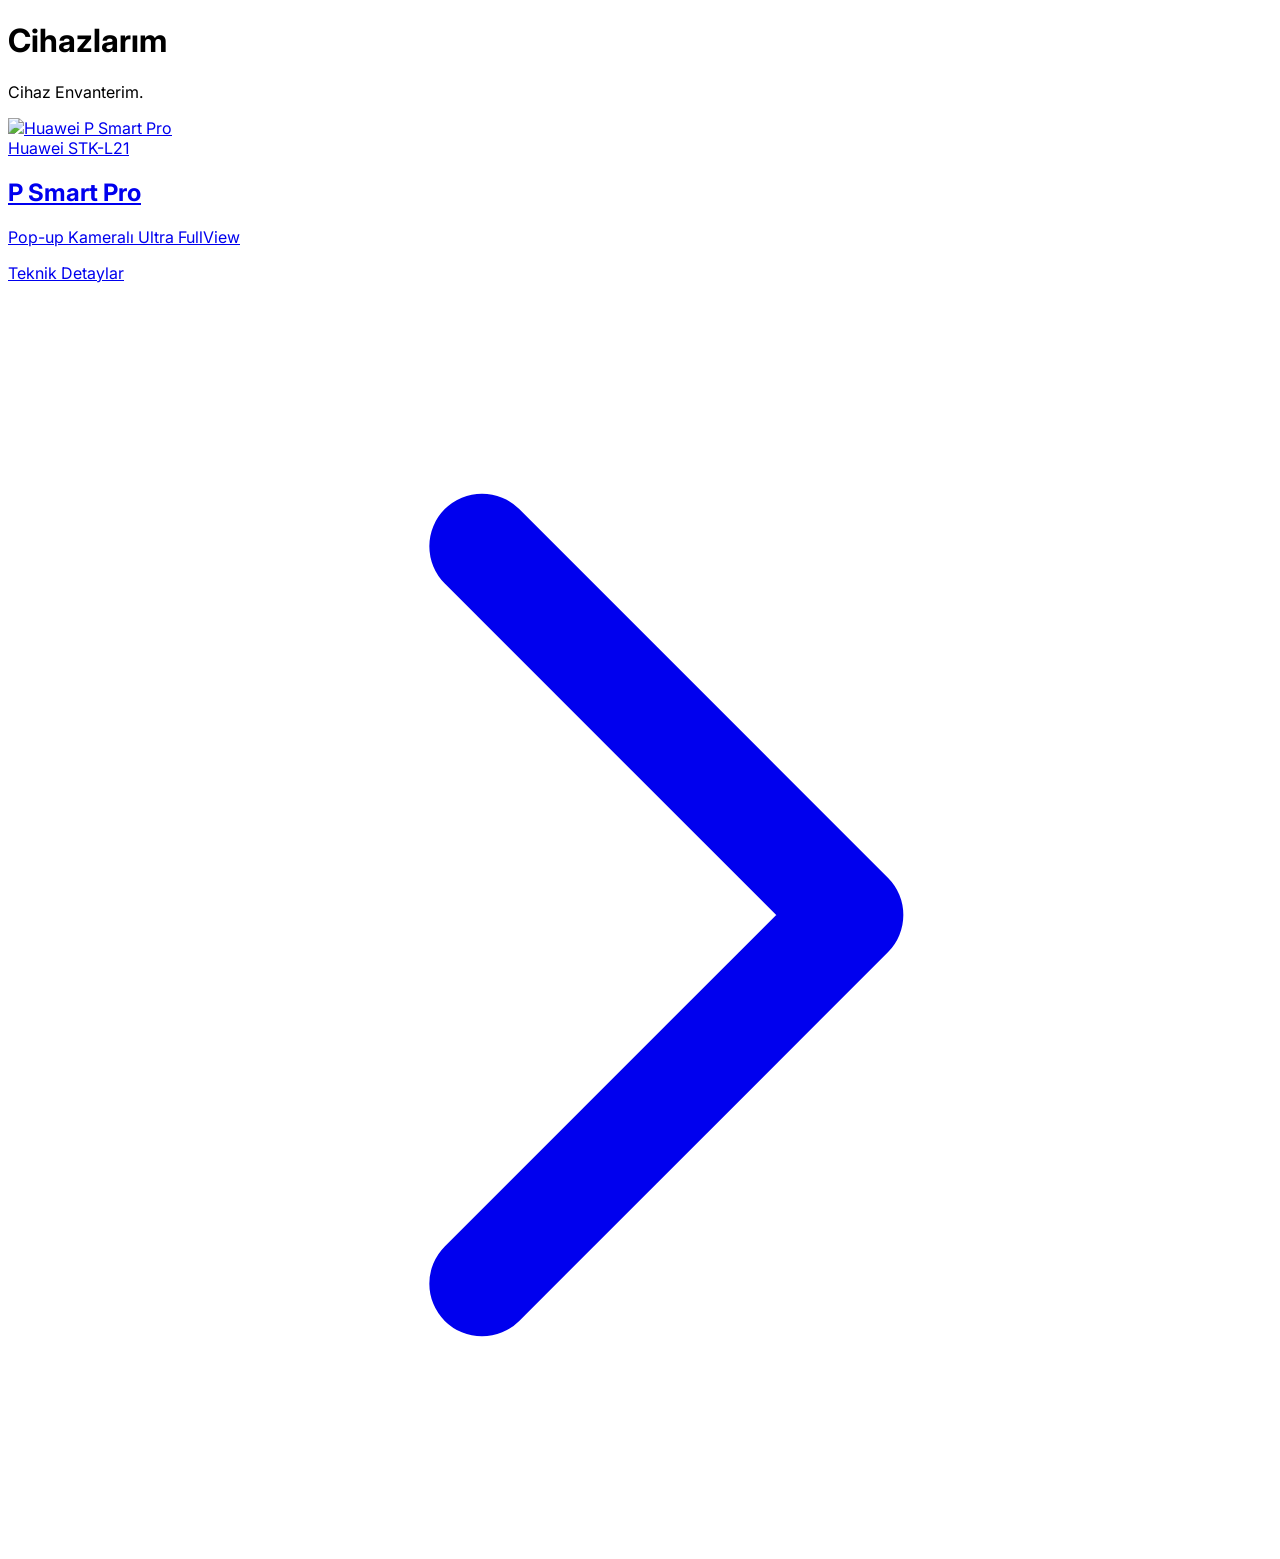
==== devices/index.html @ 099a874b "update" ====
<!DOCTYPE html>
<html lang="tr">
<head>
    <meta charset="UTF-8">
    <meta name="viewport" content="width=device-width, initial-scale=1.0">
    <title>Cihaz Envanterim | cinarozel.github.io</title>
    <script src="https://cdn.tailwindcss.com"></script>
    <style>
        @import url('https://fonts.googleapis.com/css2?family=Inter:wght@400;600;800&display=swap');
        body { font-family: 'Inter', sans-serif; }
    </style>
</head>
<body class="bg-[#f8fafc] p-6 md:p-12 text-slate-900">
    <div class="max-w-4xl mx-auto">
        <header class="mb-12">
            <h1 class="text-4xl font-extrabold tracking-tight">Cihazlarım</h1>
            <p class="text-slate-500 mt-2">Cihaz Envanterim.</p>
            <div class="h-1.5 w-16 bg-blue-600 mt-4 rounded-full"></div>
        </header>

        <div class="grid grid-cols-1 md:grid-cols-2 lg:grid-cols-3 gap-8">
            <a href="/devices/STK-L21" class="group bg-white rounded-3xl border border-slate-200 shadow-sm hover:shadow-xl hover:-translate-y-1 transition-all duration-300 overflow-hidden">
                <div class="aspect-square bg-[#f1f5f9] flex items-center justify-center p-8">
                    <img src="https://consumer.huawei.com/dam/content/dam/huawei-cbg-site/common/mkt/list-image/phones/huawei-p-smart-pro/huawei-p-smart-pro-listImage-breathing-crystal-new.png"
                         alt="Huawei P Smart Pro"
                         class="h-full object-contain drop-shadow-lg group-hover:scale-110 transition-transform duration-500">
                </div>
                <div class="p-6">
                    <div class="flex items-center justify-between mb-2">
                        <span class="text-[10px] font-bold uppercase tracking-widest text-blue-600 bg-blue-50 px-2 py-1 rounded-md">Huawei</span>
                        <span class="text-[10px] font-medium text-slate-400">STK-L21</span>
                    </div>
                    <h2 class="text-xl font-bold text-slate-800 group-hover:text-blue-600 transition-colors">P Smart Pro</h2>
                    <p class="text-slate-500 text-sm mt-1 line-clamp-1">Pop-up Kameralı Ultra FullView</p>
                    <div class="mt-6 flex items-center text-sm font-semibold text-blue-600">
                        Teknik Detaylar
                        <svg xmlns="http://www.w3.org/2000/svg" class="h-4 w-4 ml-1 group-hover:translate-x-1 transition-transform" fill="none" viewBox="0 0 24 24" stroke="currentColor">
                            <path stroke-linecap="round" stroke-linejoin="round" stroke-width="2" d="M9 5l7 7-7 7" />
                        </svg>
                    </div>
                </div>
            </a>
        </div>
    </div>
</body>
</html>
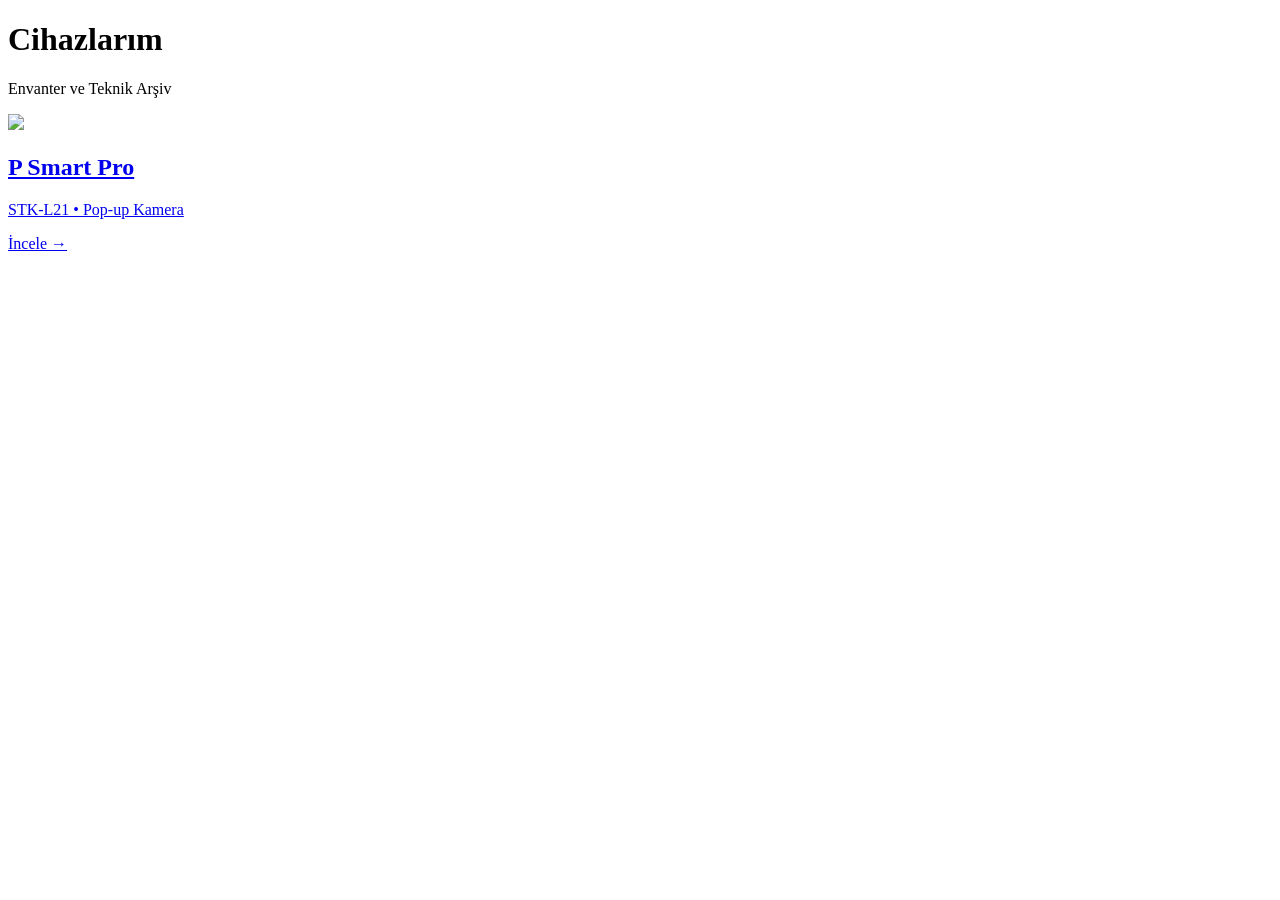
==== commit cca07eaf: "update" ====
--- a/devices/index.html
+++ b/devices/index.html
@@ -3,41 +3,37 @@
 <head>
     <meta charset="UTF-8">
     <meta name="viewport" content="width=device-width, initial-scale=1.0">
-    <title>Cihaz Envanterim | cinarozel.github.io</title>
+    <title>Cihaz Envanterim | Çınar Özel</title>
     <script src="https://cdn.tailwindcss.com"></script>
-    <style>
-        @import url('https://fonts.googleapis.com/css2?family=Inter:wght@400;600;800&display=swap');
-        body { font-family: 'Inter', sans-serif; }
-    </style>
+    <script>
+        const userLang = navigator.language || navigator.userLanguage;
+        if (!userLang.startsWith('tr') && !window.location.search.includes('lang')) {
+            console.log("International user detected: " + userLang);
+        }
+
+        tailwind.config = {
+            darkMode: 'media',
+            theme: { extend: { colors: { darkBg: '#0f172a' } } }
+        }
+    </script>
 </head>
-<body class="bg-[#f8fafc] p-6 md:p-12 text-slate-900">
-    <div class="max-w-4xl mx-auto">
-        <header class="mb-12">
-            <h1 class="text-4xl font-extrabold tracking-tight">Cihazlarım</h1>
-            <p class="text-slate-500 mt-2">Cihaz Envanterim.</p>
-            <div class="h-1.5 w-16 bg-blue-600 mt-4 rounded-full"></div>
+<body class="bg-gray-50 dark:bg-slate-950 p-6 md:p-12 transition-colors duration-300">
+    <div class="max-w-4xl mx-auto text-slate-900 dark:text-slate-100">
+        <header class="mb-12 border-b dark:border-slate-800 pb-6">
+            <h1 class="text-4xl font-black">Cihazlarım</h1>
+            <p class="text-slate-500 dark:text-slate-400 mt-2">Envanter ve Teknik Arşiv</p>
         </header>
 
         <div class="grid grid-cols-1 md:grid-cols-2 lg:grid-cols-3 gap-8">
-            <a href="/devices/STK-L21" class="group bg-white rounded-3xl border border-slate-200 shadow-sm hover:shadow-xl hover:-translate-y-1 transition-all duration-300 overflow-hidden">
-                <div class="aspect-square bg-[#f1f5f9] flex items-center justify-center p-8">
+            <a href="/devices/STK-L21" class="group bg-white dark:bg-slate-900 rounded-3xl border border-gray-200 dark:border-slate-800 shadow-sm hover:shadow-xl transition-all overflow-hidden">
+                <div class="aspect-square bg-gray-100 dark:bg-slate-800 flex items-center justify-center p-8">
                     <img src="https://consumer.huawei.com/dam/content/dam/huawei-cbg-site/common/mkt/list-image/phones/huawei-p-smart-pro/huawei-p-smart-pro-listImage-breathing-crystal-new.png"
-                         alt="Huawei P Smart Pro"
-                         class="h-full object-contain drop-shadow-lg group-hover:scale-110 transition-transform duration-500">
+                         class="h-full object-contain group-hover:scale-110 transition-transform duration-500">
                 </div>
                 <div class="p-6">
-                    <div class="flex items-center justify-between mb-2">
-                        <span class="text-[10px] font-bold uppercase tracking-widest text-blue-600 bg-blue-50 px-2 py-1 rounded-md">Huawei</span>
-                        <span class="text-[10px] font-medium text-slate-400">STK-L21</span>
-                    </div>
-                    <h2 class="text-xl font-bold text-slate-800 group-hover:text-blue-600 transition-colors">P Smart Pro</h2>
-                    <p class="text-slate-500 text-sm mt-1 line-clamp-1">Pop-up Kameralı Ultra FullView</p>
-                    <div class="mt-6 flex items-center text-sm font-semibold text-blue-600">
-                        Teknik Detaylar
-                        <svg xmlns="http://www.w3.org/2000/svg" class="h-4 w-4 ml-1 group-hover:translate-x-1 transition-transform" fill="none" viewBox="0 0 24 24" stroke="currentColor">
-                            <path stroke-linecap="round" stroke-linejoin="round" stroke-width="2" d="M9 5l7 7-7 7" />
-                        </svg>
-                    </div>
+                    <h2 class="text-xl font-bold">P Smart Pro</h2>
+                    <p class="text-slate-500 dark:text-slate-400 text-sm mt-1">STK-L21 • Pop-up Kamera</p>
+                    <div class="mt-4 text-blue-600 dark:text-blue-400 text-sm font-bold italic">İncele →</div>
                 </div>
             </a>
         </div>
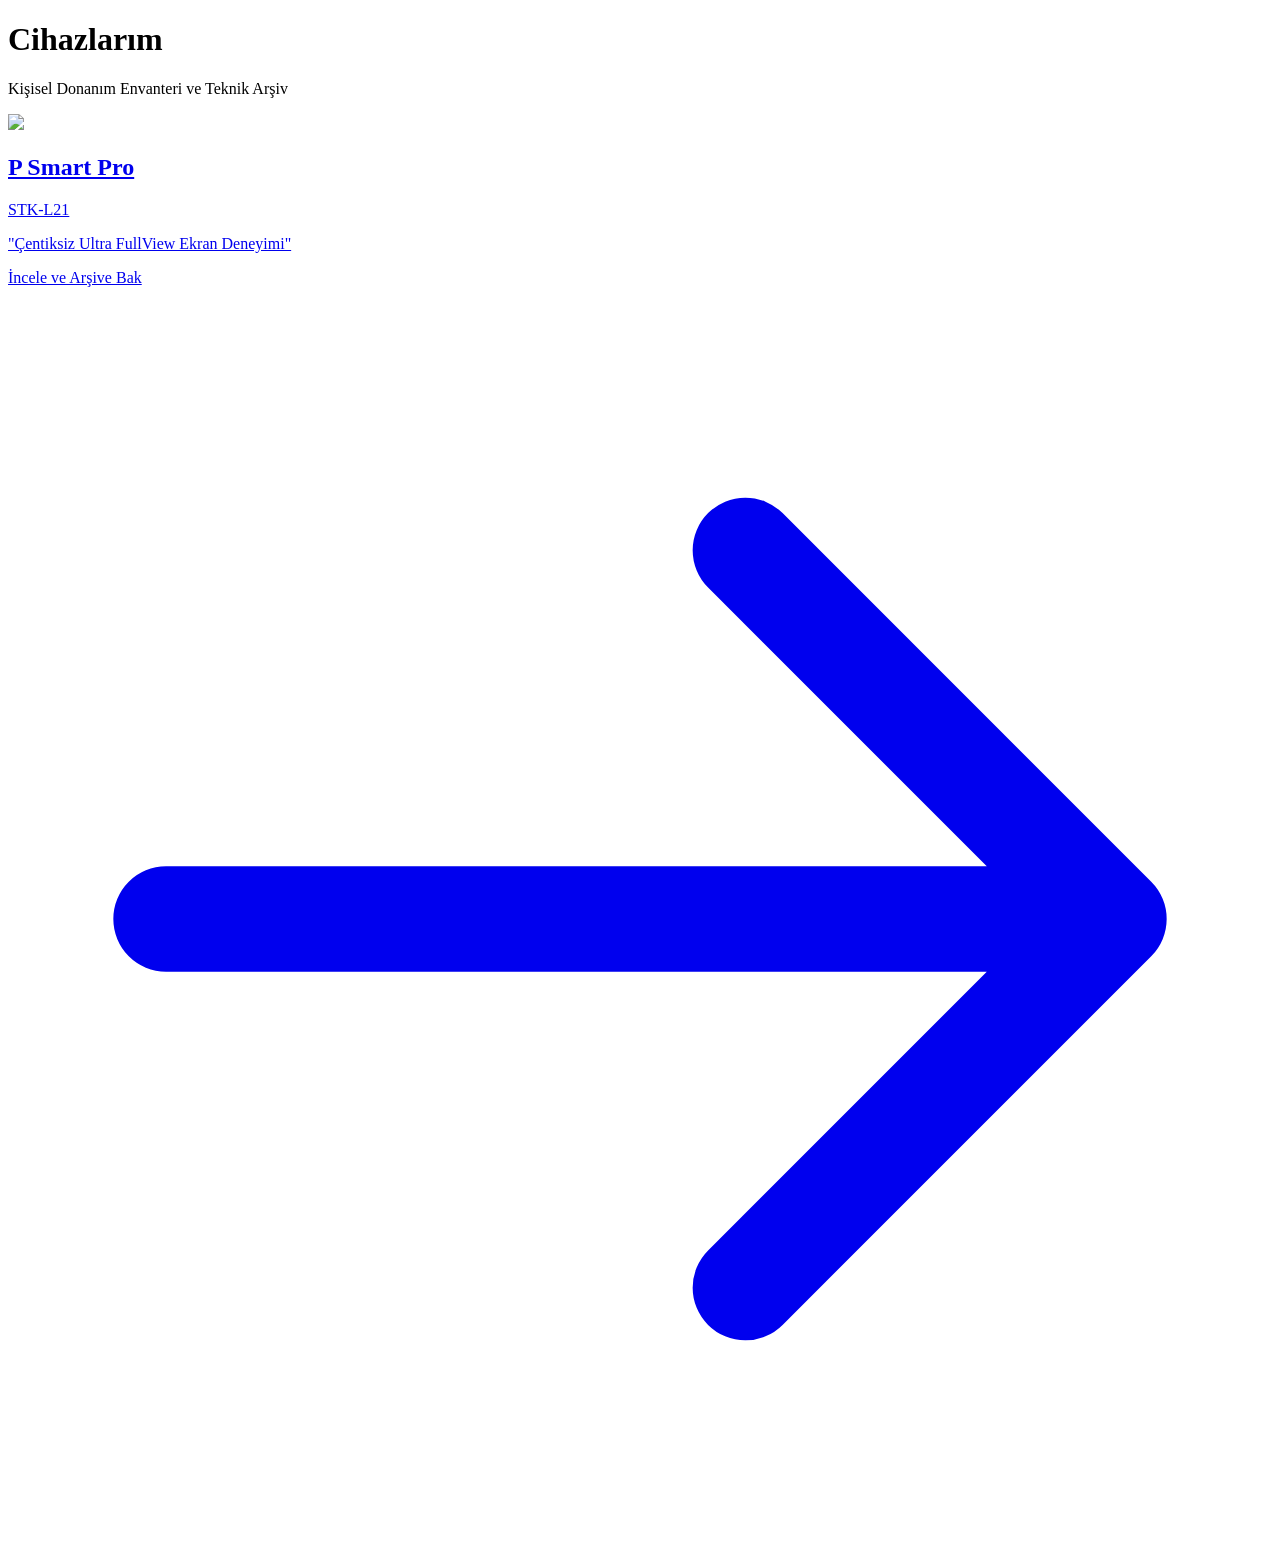
==== commit 903530db: "update" ====
--- a/devices/index.html
+++ b/devices/index.html
@@ -3,13 +3,11 @@
 <head>
     <meta charset="UTF-8">
     <meta name="viewport" content="width=device-width, initial-scale=1.0">
-    <title>Cihaz Envanterim | Çınar Özel</title>
+    <title>Cihaz Envanteri | Çınar Özel</title>
     <script src="https://cdn.tailwindcss.com"></script>
     <script>
         const userLang = navigator.language || navigator.userLanguage;
-        if (!userLang.startsWith('tr') && !window.location.search.includes('lang')) {
-            console.log("International user detected: " + userLang);
-        }
+        document.documentElement.lang = userLang.startsWith('tr') ? 'tr' : 'en';
 
         tailwind.config = {
             darkMode: 'media',
@@ -20,20 +18,28 @@
 <body class="bg-gray-50 dark:bg-slate-950 p-6 md:p-12 transition-colors duration-300">
     <div class="max-w-4xl mx-auto text-slate-900 dark:text-slate-100">
         <header class="mb-12 border-b dark:border-slate-800 pb-6">
-            <h1 class="text-4xl font-black">Cihazlarım</h1>
-            <p class="text-slate-500 dark:text-slate-400 mt-2">Envanter ve Teknik Arşiv</p>
+            <h1 class="text-4xl font-black tracking-tight">Cihazlarım</h1>
+            <p class="text-slate-500 dark:text-slate-400 mt-2 font-medium">Kişisel Donanım Envanteri ve Teknik Arşiv</p>
         </header>
 
-        <div class="grid grid-cols-1 md:grid-cols-2 lg:grid-cols-3 gap-8">
-            <a href="/devices/STK-L21" class="group bg-white dark:bg-slate-900 rounded-3xl border border-gray-200 dark:border-slate-800 shadow-sm hover:shadow-xl transition-all overflow-hidden">
-                <div class="aspect-square bg-gray-100 dark:bg-slate-800 flex items-center justify-center p-8">
+        <div class="grid grid-cols-1 md:grid-cols-2 lg:grid-cols-2 gap-8">
+            <a href="/devices/STK-L21" class="group bg-white dark:bg-slate-900 rounded-3xl border border-gray-200 dark:border-slate-800 shadow-sm hover:shadow-2xl hover:-translate-y-1 transition-all duration-300 overflow-hidden">
+                <div class="aspect-video bg-gray-100 dark:bg-slate-800 flex items-center justify-center p-8">
                     <img src="https://consumer.huawei.com/dam/content/dam/huawei-cbg-site/common/mkt/list-image/phones/huawei-p-smart-pro/huawei-p-smart-pro-listImage-breathing-crystal-new.png"
                          class="h-full object-contain group-hover:scale-110 transition-transform duration-500">
                 </div>
-                <div class="p-6">
-                    <h2 class="text-xl font-bold">P Smart Pro</h2>
-                    <p class="text-slate-500 dark:text-slate-400 text-sm mt-1">STK-L21 • Pop-up Kamera</p>
-                    <div class="mt-4 text-blue-600 dark:text-blue-400 text-sm font-bold italic">İncele →</div>
+                <div class="p-6 border-t dark:border-slate-800">
+                    <div class="flex justify-between items-start mb-2">
+                        <h2 class="text-2xl font-bold">P Smart Pro</h2>
+                        <span class="text-[10px] font-bold bg-blue-100 dark:bg-blue-900 text-blue-600 dark:text-blue-300 px-2 py-1 rounded">STK-L21</span>
+                    </div>
+                    <p class="text-slate-500 dark:text-slate-400 text-sm italic">"Çentiksiz Ultra FullView Ekran Deneyimi"</p>
+                    <div class="mt-6 flex items-center text-blue-600 dark:text-blue-400 text-sm font-bold">
+                        İncele ve Arşive Bak
+                        <svg xmlns="http://www.w3.org/2000/svg" class="h-4 w-4 ml-2 group-hover:translate-x-2 transition-transform" fill="none" viewBox="0 0 24 24" stroke="currentColor">
+                            <path stroke-linecap="round" stroke-linejoin="round" stroke-width="2" d="M14 5l7 7m0 0l-7 7m7-7H3" />
+                        </svg>
+                    </div>
                 </div>
             </a>
         </div>
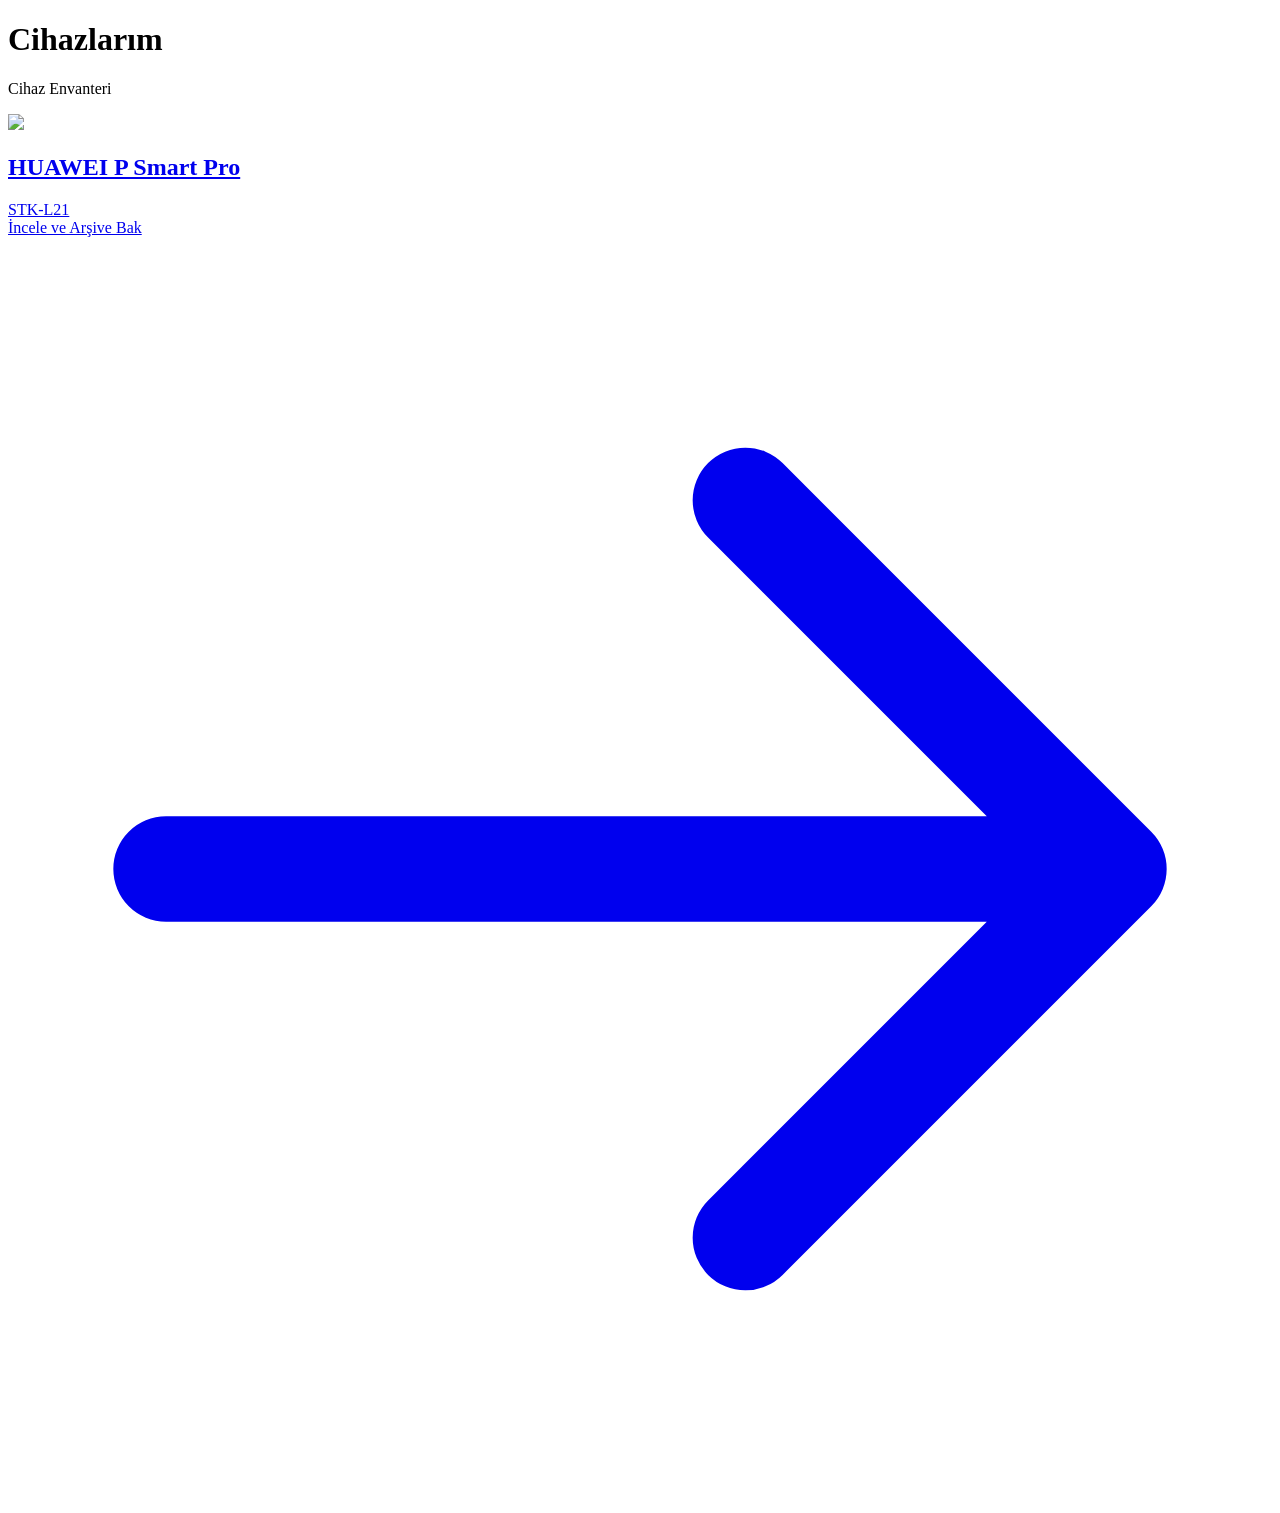
==== commit 50631067: "update" ====
--- a/devices/index.html
+++ b/devices/index.html
@@ -3,7 +3,7 @@
 <head>
     <meta charset="UTF-8">
     <meta name="viewport" content="width=device-width, initial-scale=1.0">
-    <title>Cihaz Envanteri | Çınar Özel</title>
+    <title>Cihaz Envanteri | cinarozel.github.io</title>
     <script src="https://cdn.tailwindcss.com"></script>
     <script>
         const userLang = navigator.language || navigator.userLanguage;
@@ -19,7 +19,7 @@
     <div class="max-w-4xl mx-auto text-slate-900 dark:text-slate-100">
         <header class="mb-12 border-b dark:border-slate-800 pb-6">
             <h1 class="text-4xl font-black tracking-tight">Cihazlarım</h1>
-            <p class="text-slate-500 dark:text-slate-400 mt-2 font-medium">Kişisel Donanım Envanteri ve Teknik Arşiv</p>
+            <p class="text-slate-500 dark:text-slate-400 mt-2 font-medium">Cihaz Envanteri</p>
         </header>
 
         <div class="grid grid-cols-1 md:grid-cols-2 lg:grid-cols-2 gap-8">
@@ -30,10 +30,9 @@
                 </div>
                 <div class="p-6 border-t dark:border-slate-800">
                     <div class="flex justify-between items-start mb-2">
-                        <h2 class="text-2xl font-bold">P Smart Pro</h2>
+                        <h2 class="text-2xl font-bold">HUAWEI P Smart Pro</h2>
                         <span class="text-[10px] font-bold bg-blue-100 dark:bg-blue-900 text-blue-600 dark:text-blue-300 px-2 py-1 rounded">STK-L21</span>
                     </div>
-                    <p class="text-slate-500 dark:text-slate-400 text-sm italic">"Çentiksiz Ultra FullView Ekran Deneyimi"</p>
                     <div class="mt-6 flex items-center text-blue-600 dark:text-blue-400 text-sm font-bold">
                         İncele ve Arşive Bak
                         <svg xmlns="http://www.w3.org/2000/svg" class="h-4 w-4 ml-2 group-hover:translate-x-2 transition-transform" fill="none" viewBox="0 0 24 24" stroke="currentColor">
